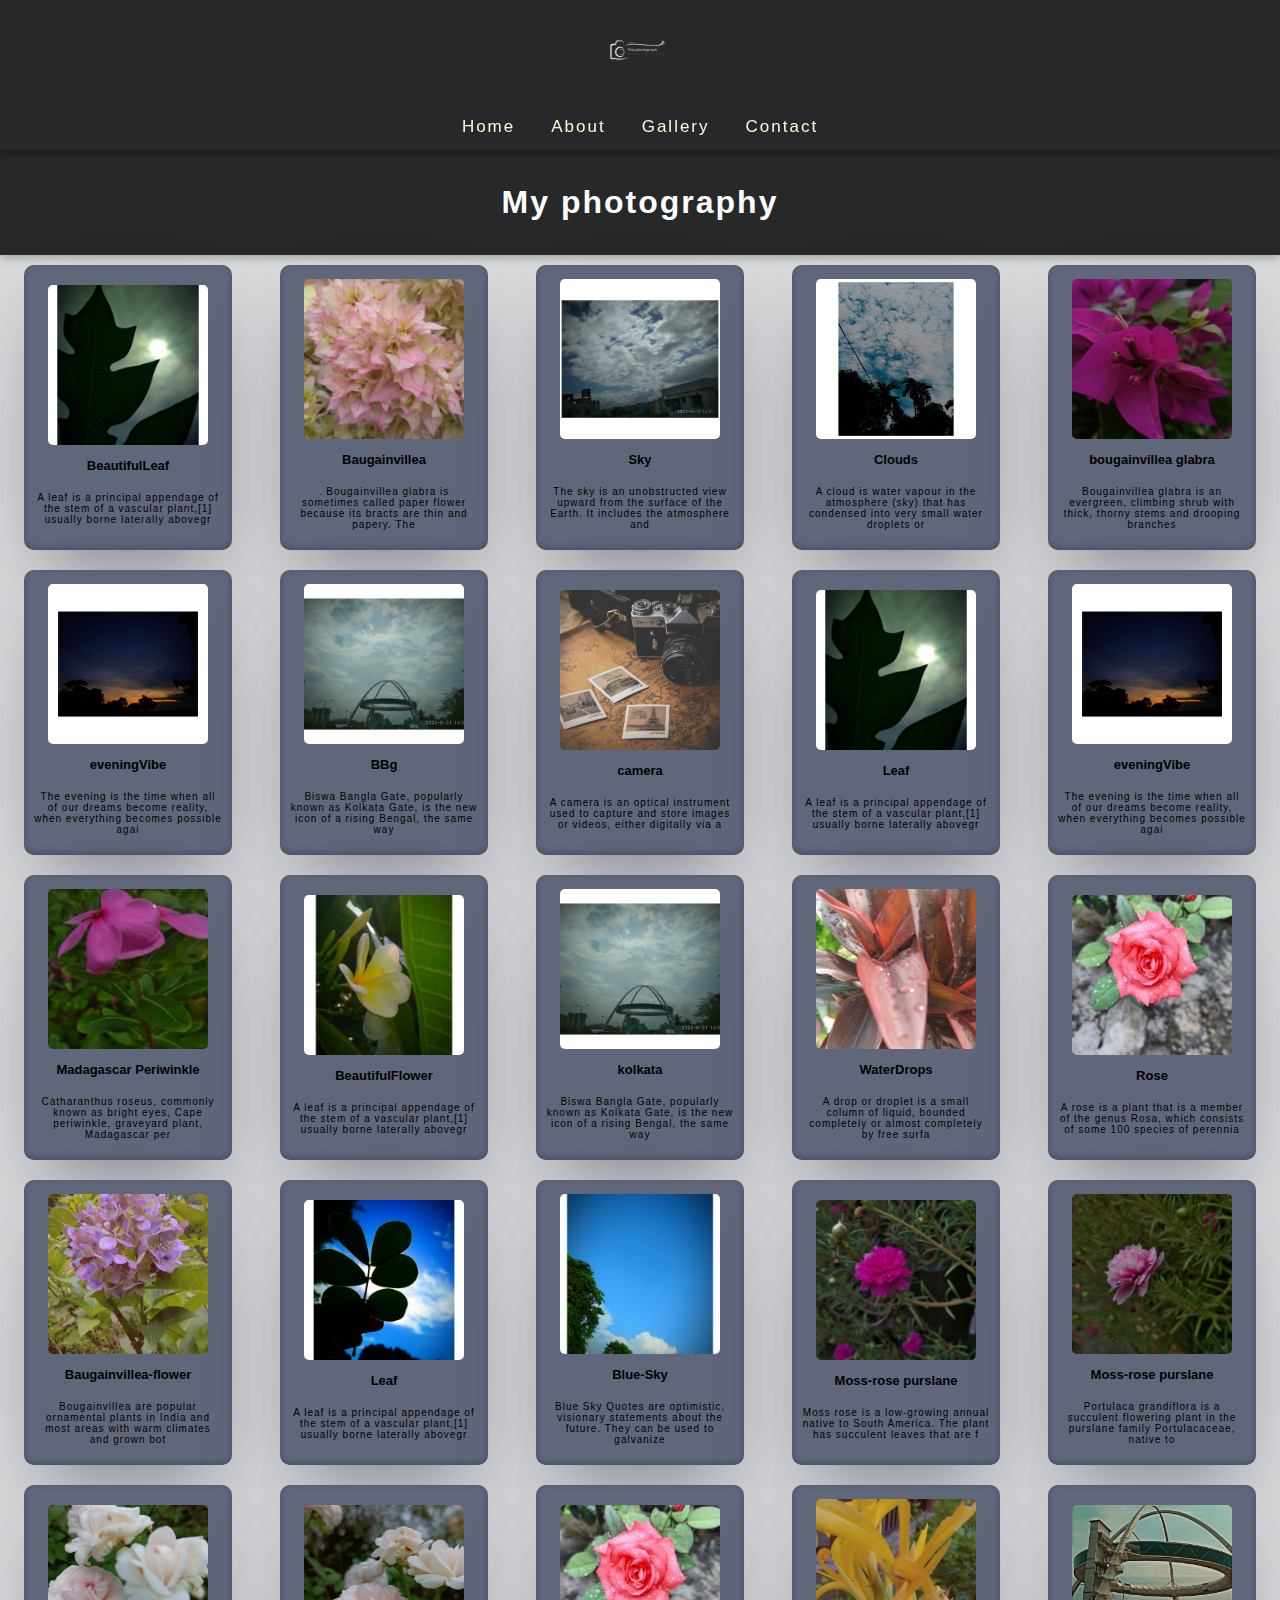
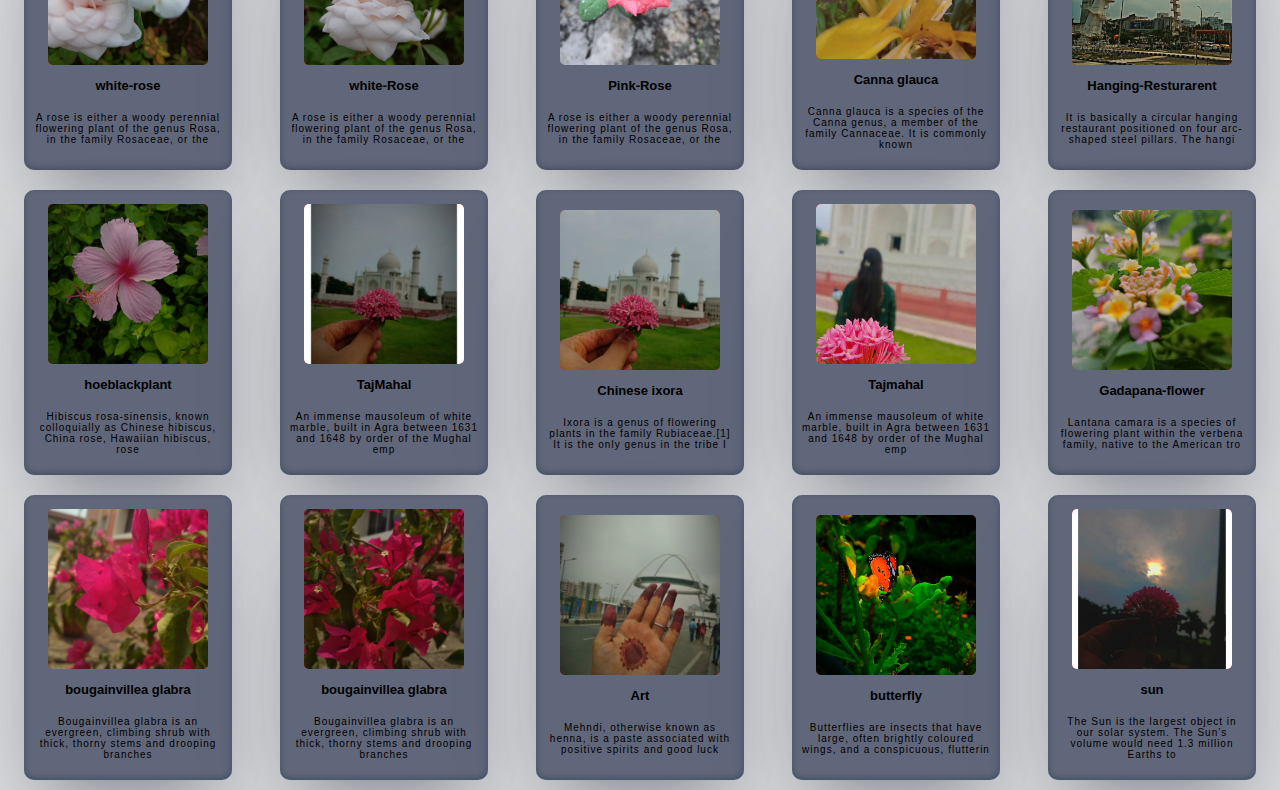
==== All_Images.html @ 7bde297f "all changes" ====
<!DOCTYPE html>
<html lang="en">
  <head>
    <meta charset="UTF-8" />
    <meta name="viewport" content="width=device-width, initial-scale=1.0" />
    <title>The photograph</title>
    <link rel="stylesheet" href="./All_Images.css" />
    <link rel="stylesheet" href="./style.css" />

    <link rel="icon" href="./images/favIcon.jpg" />
  </head>

  <body>
    <div id="nav" class="nav"></div>
    <div class="gallery2" id="gallery2"></div>
    <script src="./All_Images.js"></script>
  </body>
</html>
---- All_Images.css ----
body {
    margin: 0px;
    padding: 0px;
    box-sizing: border-box;
}

:root {
    --primary: #272829;
    --secoundry: #61677A;
    --third: #D8D9DA;
    --footer: #FFF6E0;
}

/* for nav bar */
.nav {
    background-color: var(--primary);
    color: var(--footer);
    cursor: pointer;
    box-shadow: rgba(0, 0, 0, 0.16) 0px 3px 6px, rgba(0, 0, 0, 0.23) 0px 3px 6px;
    display: flex;
    flex-direction: row;
    justify-content: space-between;
    align-items: center;
    justify-content: center;
    position: sticky;
    top: 0px;
    margin: auto;
    z-index: 100;
}


/* -----------------------------------------CSS FOR LINKS-------------------------------------------- */
#links {
    display: flex;
    flex-direction: row;
    padding: 4px;
    font-size: 17px;
    font-family: 'Gill Sans', 'Gill Sans MT', Calibri, 'Trebuchet MS', sans-serif;
    letter-spacing: 2px;
    text-align: center;
}

.nav>ul {
    display: flex;
    flex-direction: row;
    gap: 60px;
}

.nav>ul>li {
    list-style: none;
}

#links:hover {
    box-shadow: rgba(0, 0, 0, 0.16) 0px 3px 6px, rgba(0, 0, 0, 0.23) 0px 3px 6px;
    transition: ease-out 1s;
    transform: rotate(360deg);
}
/* for gallery */
.gallery2 {
    display: flex;
    flex-direction: row;
    flex-wrap: wrap;
    justify-content: space-around;
    background-color: var(--third);
    cursor: pointer;

}


#inner_gallery {
    background-color: var(--secoundry);
    width: 280px;
    height: auto;
    display: flex;
    flex-direction: column;
    align-items: center;
    justify-content: center;
    margin: 10px;
    box-shadow: rgba(50, 50, 93, 0.25) 0px 50px 100px -20px, rgba(0, 0, 0, 0.3) 0px 30px 60px -30px, rgba(10, 37, 64, 0.35) 0px -2px 6px 0px inset;
    border-radius: 10px;
}

/* -----------------------------------FOR IMAGE TYPE------------------- */
.type {
    font-family: 'Lucida Sans', 'Lucida Sans Regular', 'Lucida Grande', 'Lucida Sans Unicode', Geneva, Verdana, sans-serif;
    letter-spacing: 2px;
    padding: 8px;
    margin: 0px;

}

.caption {
    text-align: center;
    font-size: 13px;
    padding: 6px;
    letter-spacing: 2px;
    font-family: Verdana, Geneva, Tahoma, sans-serif;
}

/* -----------------CSS FOR BUTTTONN------------------- */
#inner_gallery>.add_btn {
    width: 200px;
    border: none;
    font-size: 19px;
    letter-spacing: 2px;
    color: rgb(3, 0, 0);
    background-color: white;
    box-shadow: rgba(0, 0, 0, 0.25) 0px 0.0625em 0.0625em, rgba(0, 0, 0, 0.25) 0px 0.125em 0.5em, rgba(255, 255, 255, 0.1) 0px 0px 0px 1px inset;
    cursor: pointer;
    border-radius: 10px;
    margin: 10px;

}

#inner_gallery>.add_btn:hover {
    background-color: var(--primary);
    color: var(--third);
    box-shadow: rgba(0, 0, 0, 0.16) 0px 3px 6px, rgba(0, 0, 0, 0.23) 0px 3px 6px;
}

#inner_gallery>img {
    width: 200px;
    height: 200px;
    object-fit: cover;
    border-radius: 5px;
}

#main_img {

    margin: 10px;
}

#headerText {
    background-color: var(--primary);
    margin: 0px;
    padding: 2px;
    position: sticky;
    top: 0px;
    width: 100vw;
    box-shadow: rgba(0, 0, 0, 0.24) 0px 3px 8px;
    position:static;
}

#headerText>p {
    align-items: center;
    text-align: center;
    color: white;
    font-family: 'Trebuchet MS', 'Lucida Sans Unicode', 'Lucida Grande', 'Lucida Sans', Arial, sans-serif;
    letter-spacing: 2px;
}

@media only screen and (min-width: 300px) {
    .gallery2 {
        display: flex;
        flex-direction: row;
        flex-direction: row-reverse;
        width: 100vw;
        padding: 0px;
    }

    #inner_gallery {
        overflow: hidden;
        font-size: 15px;
        text-align: center;
        width: 160px;
        margin: 4px;
        display: flex;
        flex-direction: column;
    }

    #inner_gallery>img {
        width: 120px;
        height: 120px;
        object-fit: cover;
    }

    .type {
        font-size: 13px;
        letter-spacing: 0px;
        padding: 3px;

    }

    .caption {
        font-size: 10px;
        letter-spacing: 1px;
    }
}

@media (min-width: 300px) and (max-width:500) {
    .gallery2 {
        display: flex;
        flex-direction: row;
        flex-wrap: wrap;
        width: 100vw;
        justify-content: space-around;
        align-items: center;
    }

    #inner_gallery {
        gap: 0px;
        width: 38%;
        padding: 7px;
    }

    #inner_gallery>img {
        width: 160px;
        height: 160px;
    }
}

@media (min-width:500px) and (max-width:800px) {
    .gallery2 {
        display: flex;
        flex-direction: row-reverse;
        width: 100vw;
    }

    #inner_gallery {
        width: 200px;
        text-align: center;
    }

    #inner_gallery>img {
        width: 150px;
        height: 150px;
        object-fit: cover;
    }
}


/* Min-width */
@media (min-width:800px) {
    .gallery2 {
        display: flex;
        flex-direction: row-reverse;
        width: 100vw;
    }

    #inner_gallery {
        width: 250px;
        text-align: center;
    }

    #inner_gallery>img {
        width: 200px;
        height: 200px;
        object-fit: cover;
    }
}
---- style.css ----
/* -----------------CSS COLOR VARIABLE-------- */
:root {
  --primary: #272829;
  --secoundry: #61677a;
  --third: #d8d9da;
  --footer: #fff6e0;
}

body {
  padding: 0px;
  margin: 0px;
  box-sizing: border-box;
}

/*-------------------------- CSS FOR NAV BAR---------------------------------------------- */
.nav {
  background-color: var(--primary);
  color: var(--footer);
  cursor: pointer;
  box-shadow: rgba(0, 0, 0, 0.16) 0px 3px 6px, rgba(0, 0, 0, 0.23) 0px 3px 6px;
  display: flex;
  flex-direction: row;
  justify-content: space-between;
  align-items: center;
  justify-content: center;
  position: sticky;
  top: 0px;
  margin: auto;
  z-index: 100;
}

/* --------------------------------------CSS FOR NAV IMAGE-------------------------------------- */

#logo > img {
  width: 190px;
  height: 130px;
}

/* -----------------------------------------CSS FOR LINKS-------------------------------------------- */
#links {
  display: flex;
  flex-direction: row;
  padding: 4px;
  font-size: 17px;
  font-family: "Gill Sans", "Gill Sans MT", Calibri, "Trebuchet MS", sans-serif;
  letter-spacing: 2px;
  text-align: center;
}

.nav > ul {
  display: flex;
  flex-direction: row;
  gap: 60px;
}

.nav > ul > li {
  list-style: none;
}

#links:hover {
  box-shadow: rgba(0, 0, 0, 0.16) 0px 3px 6px, rgba(0, 0, 0, 0.23) 0px 3px 6px;
  transition: ease-out 1s;
  transform: rotate(360deg);
}

/* -------------------------------------------------CSS FOR BODY PART------------------------------------- */
.body_part {
  background-color: var(--secoundry);
  display: flex;
  flex-direction: row;
  padding: 10px;
  cursor: pointer;
}

#about {
  width: 50%;
}

#about > h1 {
  font-size: 40px;
  padding: 5px;
  text-align: center;
  font-family: "Segoe UI", Tahoma, Geneva, Verdana, sans-serif;
  letter-spacing: 3px;
  color: var(--third);
}

#about > p {
  font-size: 20px;
  padding: 20px;
  font-family: "Gill Sans", "Gill Sans MT", Calibri, "Trebuchet MS", sans-serif;
  letter-spacing: 2px;
}

/* ------------------------------------CSS FOR GALLERY------------------------ */

.gallery {
  display: flex;
  flex-direction: row;
  flex-wrap: wrap-reverse;
  flex-wrap: wrap;
  justify-content: space-around;
  gap: 10px;
  background-color: var(--third);
  cursor: pointer;
}

#inner_gallery {
  background-color: var(--secoundry);
  display: flex;
  flex-direction: column;
  align-items: center;
  gap: 10px;
  padding: 4px;
  margin: 10px;
  box-shadow: rgba(50, 50, 93, 0.25) 0px 50px 100px -20px,
    rgba(0, 0, 0, 0.3) 0px 30px 60px -30px,
    rgba(10, 37, 64, 0.35) 0px -2px 6px 0px inset;
  border-radius: 10px;
}

/* -----------------CSS FOR BUTTTONN------------------- */
#inner_gallery > .add_btn {
  width: 100px;
  height: 40px;
  border: none;
  font-size: 14px;
  color: rgb(3, 0, 0);
  background-color: white;
  box-shadow: rgba(0, 0, 0, 0.25) 0px 0.0625em 0.0625em,
    rgba(0, 0, 0, 0.25) 0px 0.125em 0.5em,
    rgba(255, 255, 255, 0.1) 0px 0px 0px 1px inset;
  cursor: pointer;
  border-radius: 10px;
  margin: 10px;
}

#inner_gallery > .add_btn:hover {
  background-color: var(--primary);
  color: var(--third);
  box-shadow: rgba(0, 0, 0, 0.16) 0px 3px 6px, rgba(0, 0, 0, 0.23) 0px 3px 6px;
}

#inner_gallery > img {
  width: 160px;
  height: 200px;
  object-fit: cover;
  border-radius: 5px;
}

#main_img {
  background-color: red;
  margin: 10px;
}

/* ----------------CSS FOR NEXT BUTTON----------- */
#next_image {
  background-color: var(--third);
  /* align-items: center; */
  font-size: 17px;
  width: 130px;
  margin: auto;
  border: none;
  box-shadow: rgba(0, 0, 0, 0.16) 0px 3px 6px, rgba(0, 0, 0, 0.23) 0px 3px 6px;
  border-radius: 10px;
  letter-spacing: 2px;
  padding: 0px;
}

#next {
  text-align: center;
  margin: 10px;
}

#next_image:hover {
  background-color: var(--primary);
  color: var(--third);
}

/* CSS FOR FOOTER------------ */

#footer {
  background-color: var(--primary);
  padding: 10px;
  text-align: center;
  color: var(--third);
  font-family: cursive;
  letter-spacing: 2px;
}

/* FOR SOCIAL LINKS---------- */
#social_links {
  background-color: var(--primary);
  padding: 10px;
  justify-content: center;
  text-align: center;
  color: white;
}

#img1 {
  width: 30px;

  padding: 4px;
}

#img2 {
  width: 70px;
}

#img3 {
  width: 40px;
}

#social_links > h3 {
  font-family: "Trebuchet MS", "Lucida Sans Unicode", "Lucida Grande",
    "Lucida Sans", Arial, sans-serif;
  letter-spacing: 2px;
  font-size: 10px;
}

#social_links > h1 {
  font-size: 30px;
  font-family: Verdana, Geneva, Tahoma, sans-serif;
  letter-spacing: 2px;
}

/* ------------------------------------MEDIA QUESRYY / RESPONSIVE ------------------------------------ */

/* ---------THIS MEDIA QUERY FOR 280 PX------------ */

@media only screen and (min-width: 300px) {
  /* ------------CSS FOR NAV---- */
  .nav {
    display: flex;
    flex-direction: column;
    justify-content: space-between;
  }

  /* -------------CSS FOR LOGO IMAGE------- */
  #logo > img {
    width: 100px;
    height: 100px;
  }

  #nav > ul {
    padding: 0px;
    margin: 0px;
    gap: 0px;
    gap: 10px;
  }

  #nav > ul > li {
    padding: 9px;
    margin: 0px;
    justify-content: space-between;
  }

  #nav > ul > li > a:hover {
    text-decoration: underline;
  }

  /* _-------------CSS FOR BODY PART-------- */
  .body_part {
    /* width: 100vw; */
    display: flex;
    flex-direction: column;
    margin: 0px;
    padding: 0px;
    box-shadow: rgba(60, 64, 67, 0.3) 0px 1px 2px 0px,
      rgba(60, 64, 67, 0.15) 0px 2px 6px 2px;
  }

  #about {
    width: 100vw;
    padding: 0px;
    margin: 0px;
  }

  #about > p {
    text-align: center;
    /* font-size: 20px; */
    /* margin: 40px; */
  }

  /* #left_image {
        padding: 0px;
        margin: 0px;
        border: 2px solid red;
        display: none;
    }

    #left_image>img {
        width: 370px;
        height: 300px;
        object-fit: cover;
        padding: 0px;
    }

    /* ------------CSS FOR GALLERY----------- */
  .gallery {
    display: flex;
    flex-direction: row;
    flex-wrap: wrap;
    justify-content: space-around;
    align-items: center;
  }

  #inner_gallery {
    gap: 0px;
    width: 36%;
  }

  #inner_gallery > img {
    width: 110px;
    height: 110px;
    object-fit: cover;
  }
}

@media (min-width: 500px) and (max-width: 800px) {
  .gallery {
    /* background-color: darkgreen; */
    display: flex;
    flex-direction: row;
    flex-direction: row-reverse;
  }

  #inner_gallery {
    width: 200px;
  }

  #inner_gallery > img {
    width: 200px;
    height: 200px;
    object-fit: cover;
  }
}

@media (min-width: 800px) {
  .gallery {
    /* background-color: coral; */
    display: flex;
    flex-direction: row;
    flex-direction: row-reverse;
  }
  #inner_gallery {
    width: 200px;
    /* height: 200px; */
  }
  #inner_gallery > img {
    width: 160px;
    height: 160px;
    object-fit: cover;
  }
}

/* FPR OTHER DEVIce */
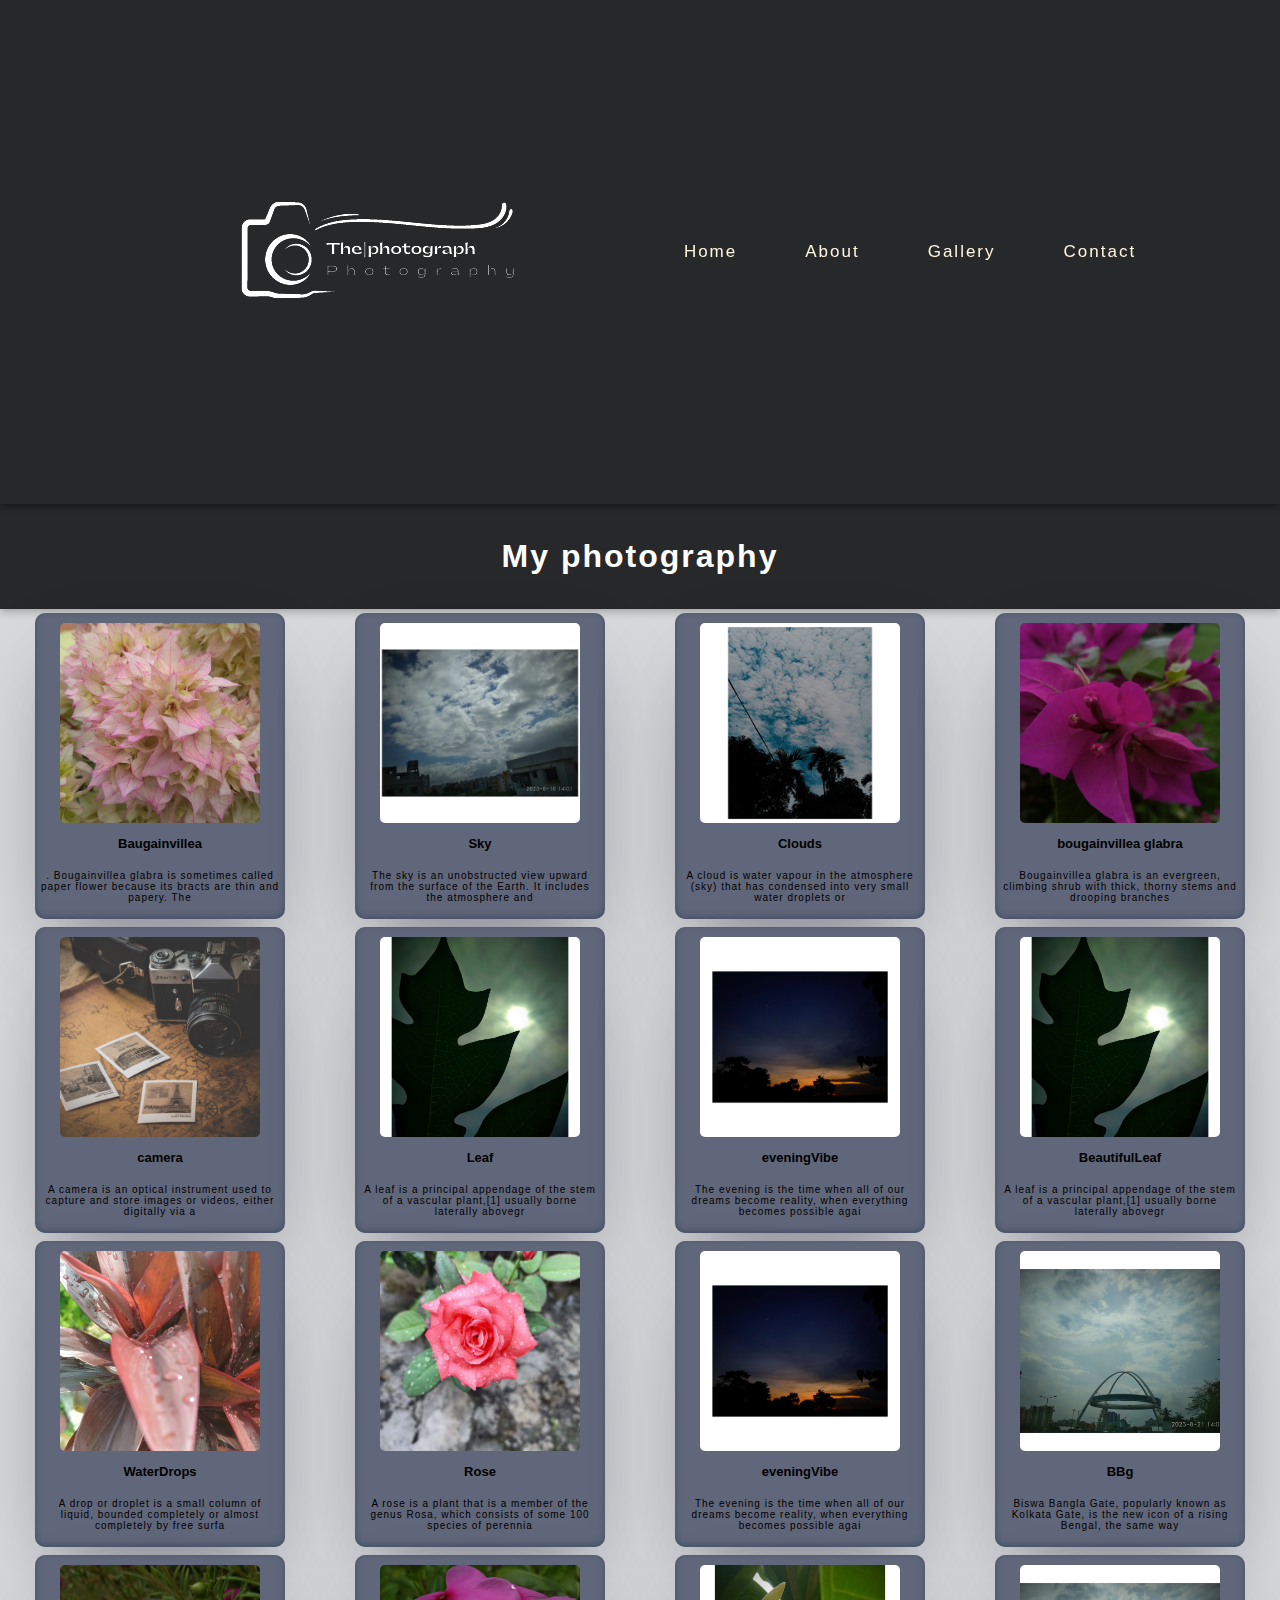
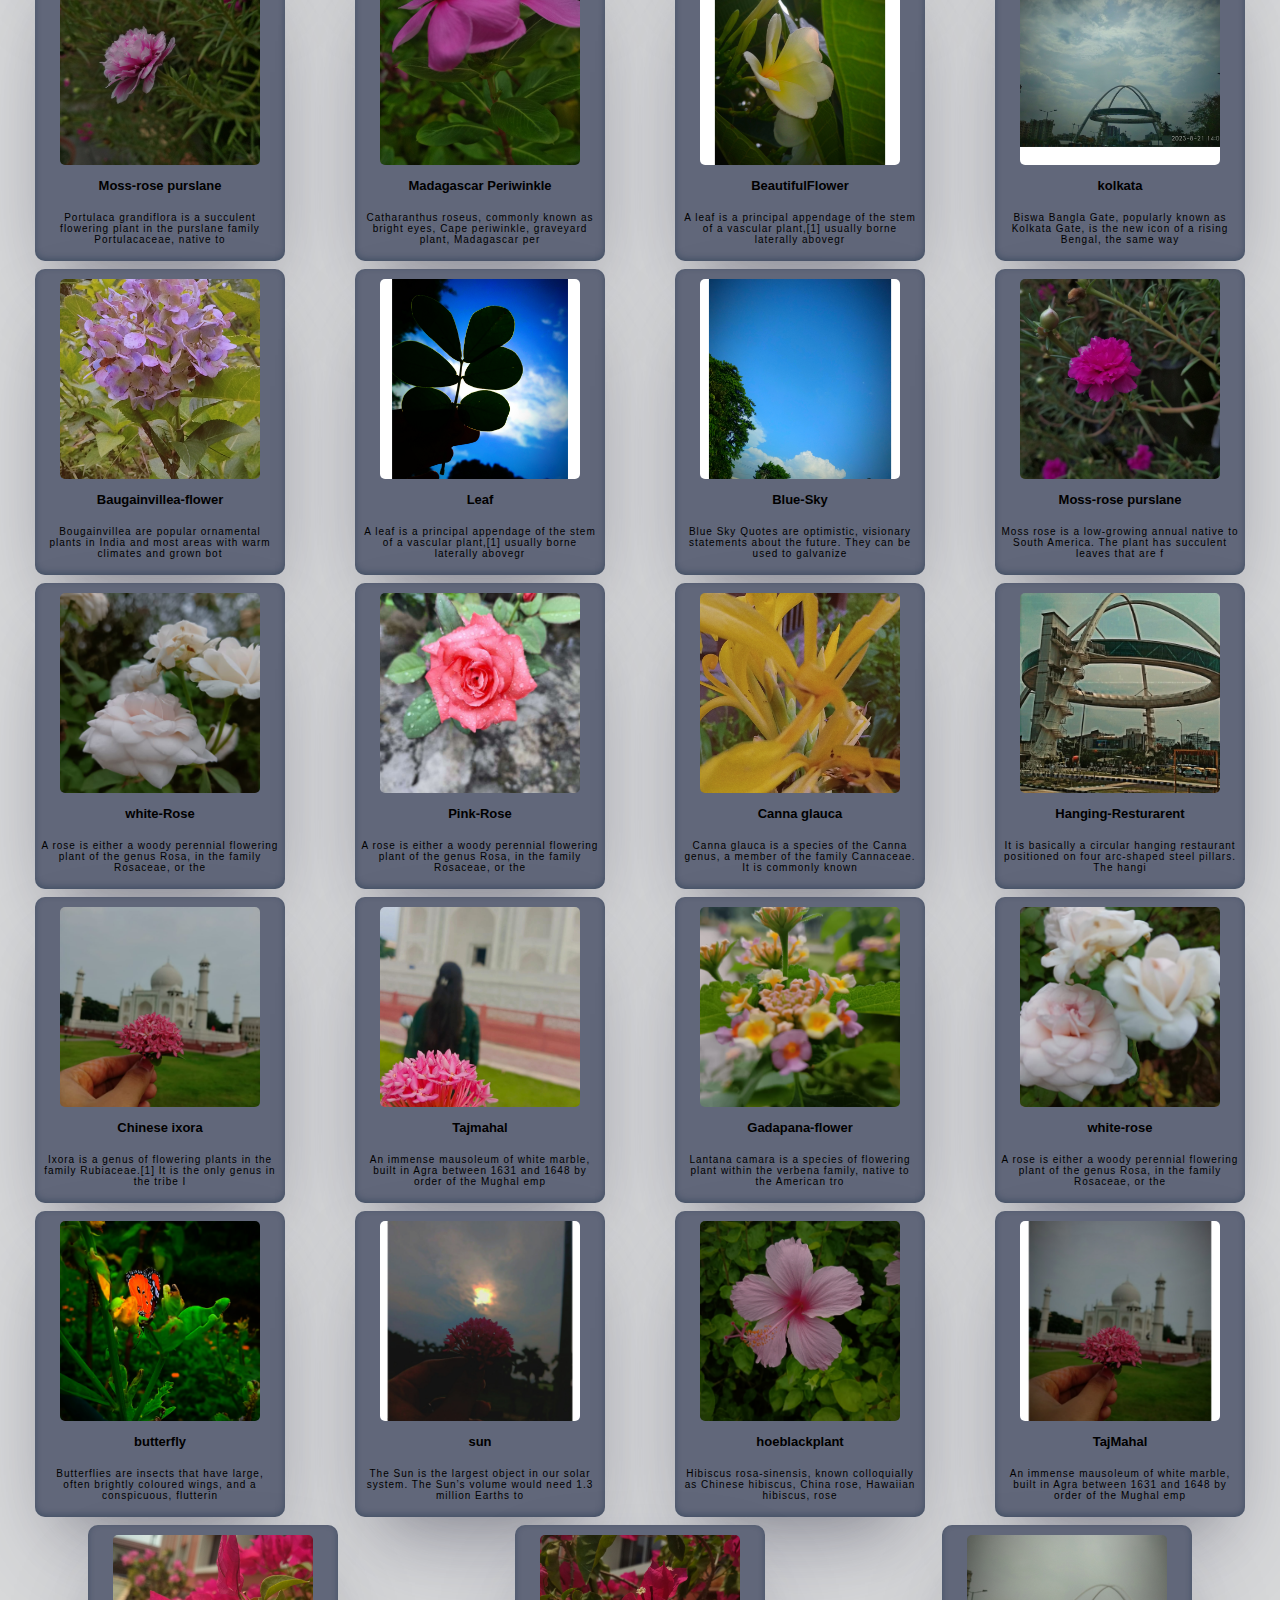
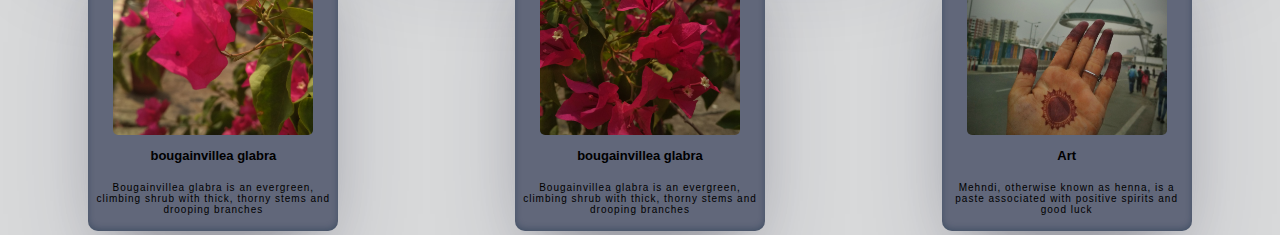
==== commit 3ce993f3: "changes" ====
--- a/All_Images.html
+++ b/All_Images.html
@@ -5,7 +5,7 @@
     <meta name="viewport" content="width=device-width, initial-scale=1.0" />
     <title>The photograph</title>
     <link rel="stylesheet" href="./All_Images.css" />
-    <link rel="stylesheet" href="./style.css" />
+    <!-- <link rel="stylesheet" href="./style.css" /> -->
 
     <link rel="icon" href="./images/favIcon.jpg" />
   </head>
--- a/All_Images.css
+++ b/All_Images.css
@@ -52,8 +52,6 @@
 
 #links:hover {
     box-shadow: rgba(0, 0, 0, 0.16) 0px 3px 6px, rgba(0, 0, 0, 0.23) 0px 3px 6px;
-    transition: ease-out 1s;
-    transform: rotate(360deg);
 }
 /* for gallery */
 .gallery2 {
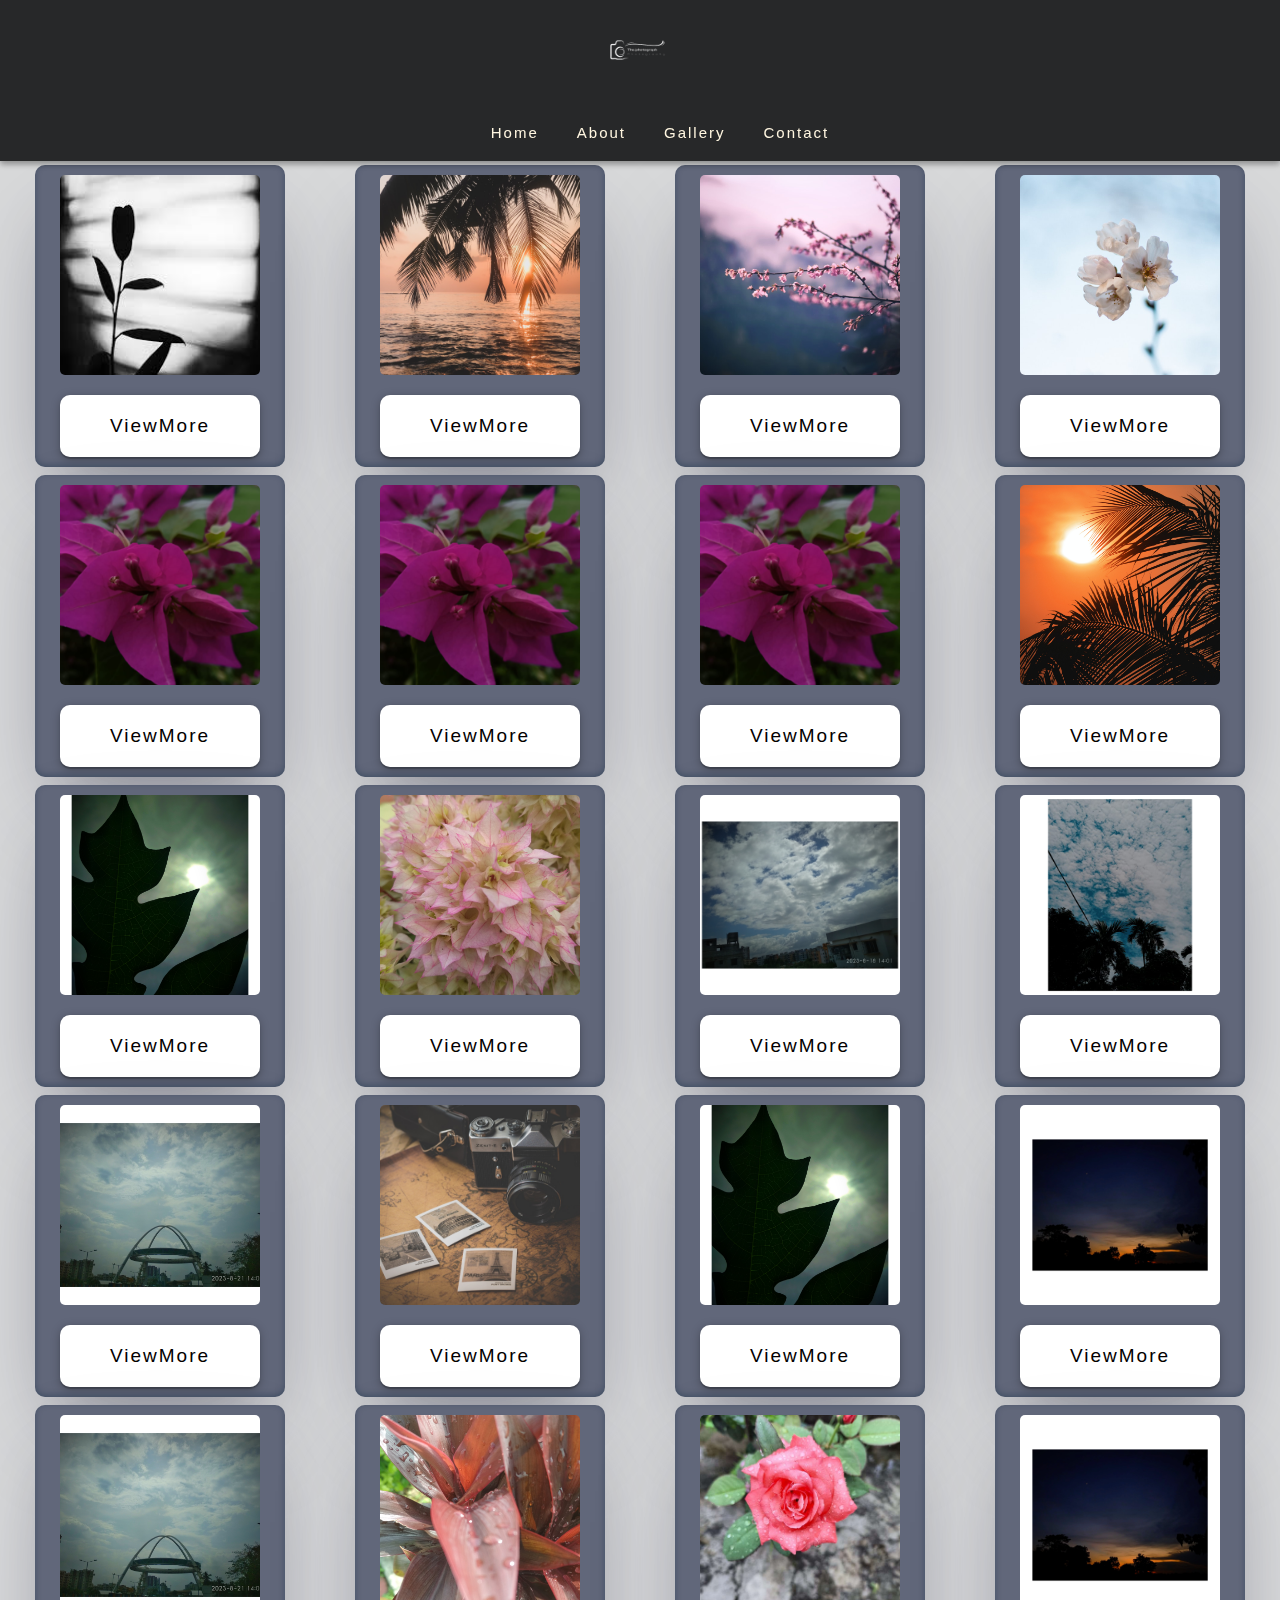
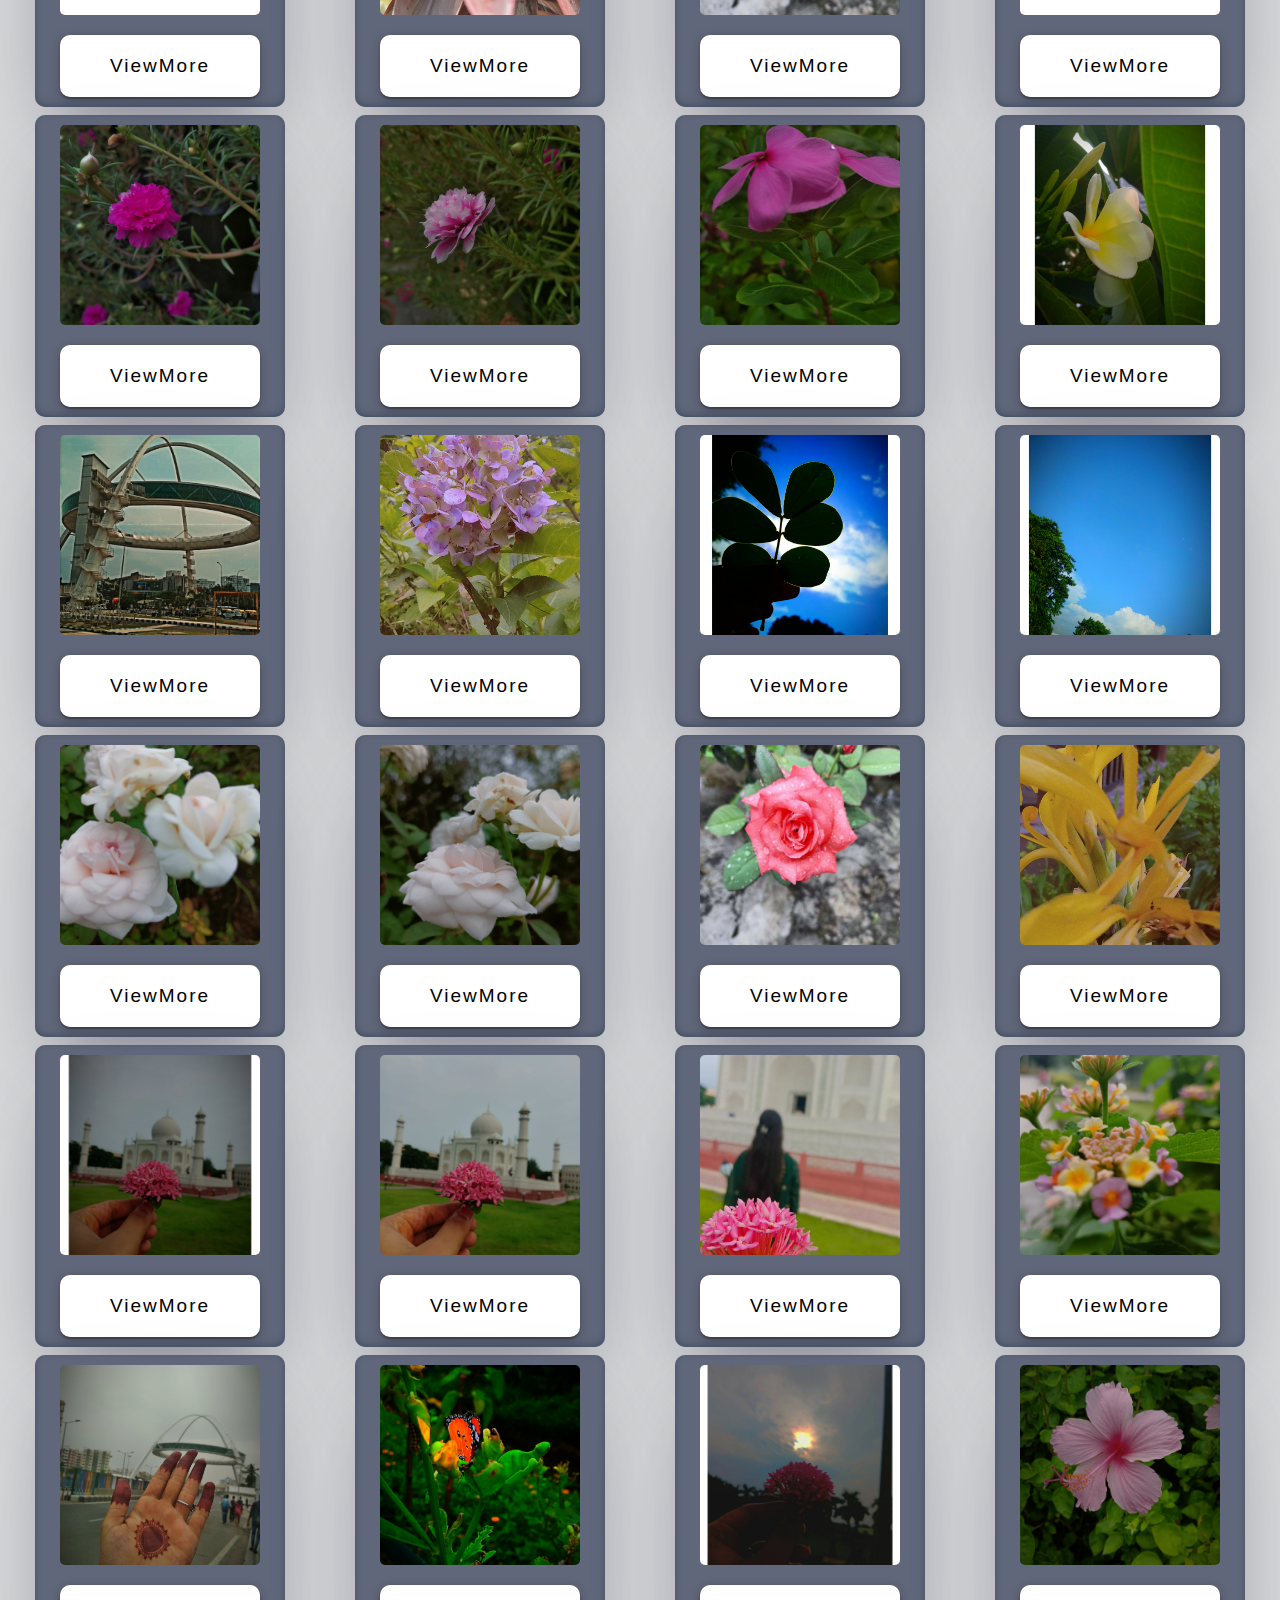
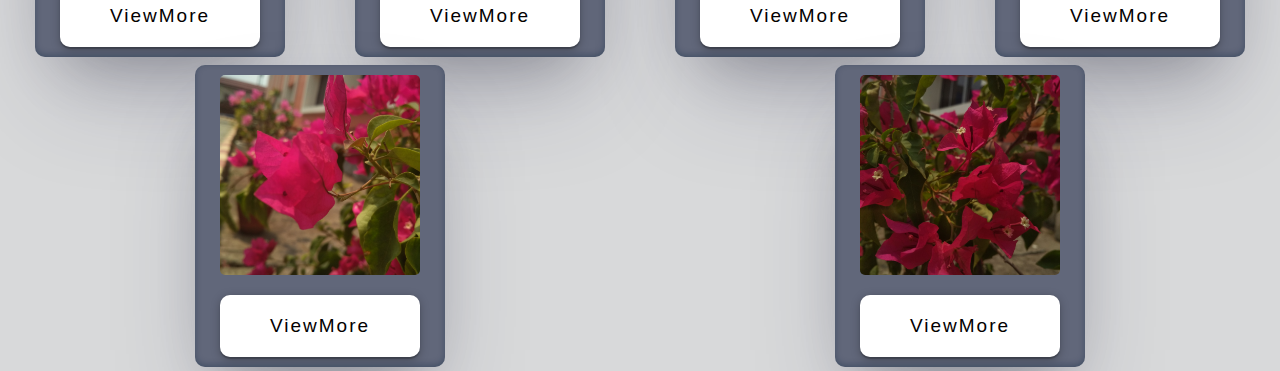
==== commit f5053d0b: "apply js css and html" ====
--- a/All_Images.html
+++ b/All_Images.html
@@ -5,14 +5,15 @@
     <meta name="viewport" content="width=device-width, initial-scale=1.0" />
     <title>The photograph</title>
     <link rel="stylesheet" href="./All_Images.css" />
-    <!-- <link rel="stylesheet" href="./style.css" /> -->
-
     <link rel="icon" href="./images/favIcon.jpg" />
   </head>
 
   <body>
     <div id="nav" class="nav"></div>
     <div class="gallery2" id="gallery2"></div>
-    <script src="./All_Images.js"></script>
+
+    <script type="module" src="./All_Images.js"></script>
+    <!-- <script type="module"></script> -->
+    <!-- <script type="module" src="./details.js"></script> -->
   </body>
 </html>
--- a/All_Images.css
+++ b/All_Images.css
@@ -18,7 +18,7 @@
     cursor: pointer;
     box-shadow: rgba(0, 0, 0, 0.16) 0px 3px 6px, rgba(0, 0, 0, 0.23) 0px 3px 6px;
     display: flex;
-    flex-direction: row;
+    flex-direction: column;
     justify-content: space-between;
     align-items: center;
     justify-content: center;
@@ -28,13 +28,19 @@
     z-index: 100;
 }
 
+/* logo */
+
+#logo>img{
+    width: 100px;
+  
+}
 
 /* -----------------------------------------CSS FOR LINKS-------------------------------------------- */
 #links {
     display: flex;
     flex-direction: row;
     padding: 4px;
-    font-size: 17px;
+    font-size: 15px;
     font-family: 'Gill Sans', 'Gill Sans MT', Calibri, 'Trebuchet MS', sans-serif;
     letter-spacing: 2px;
     text-align: center;
@@ -43,7 +49,7 @@
 .nav>ul {
     display: flex;
     flex-direction: row;
-    gap: 60px;
+    gap: 30px;
 }
 
 .nav>ul>li {
@@ -63,8 +69,6 @@
     cursor: pointer;
 
 }
-
-
 #inner_gallery {
     background-color: var(--secoundry);
     width: 280px;
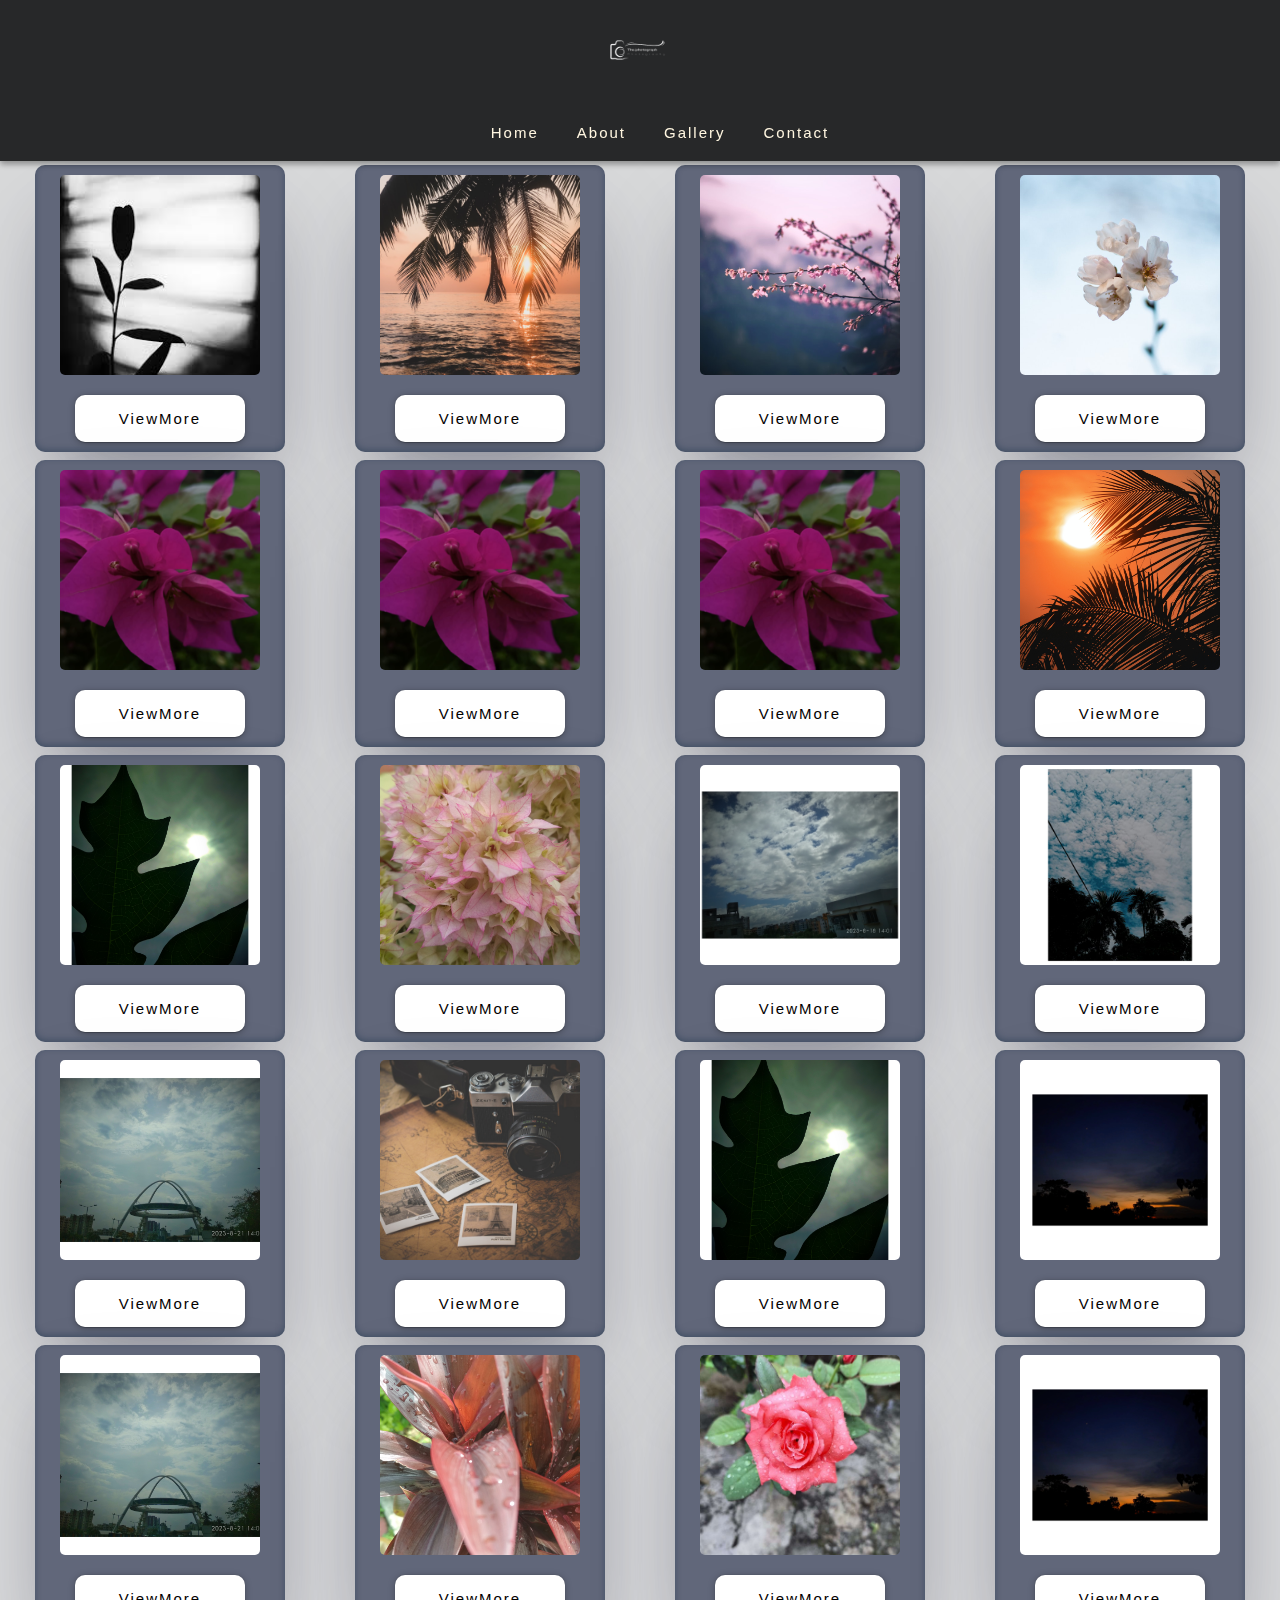
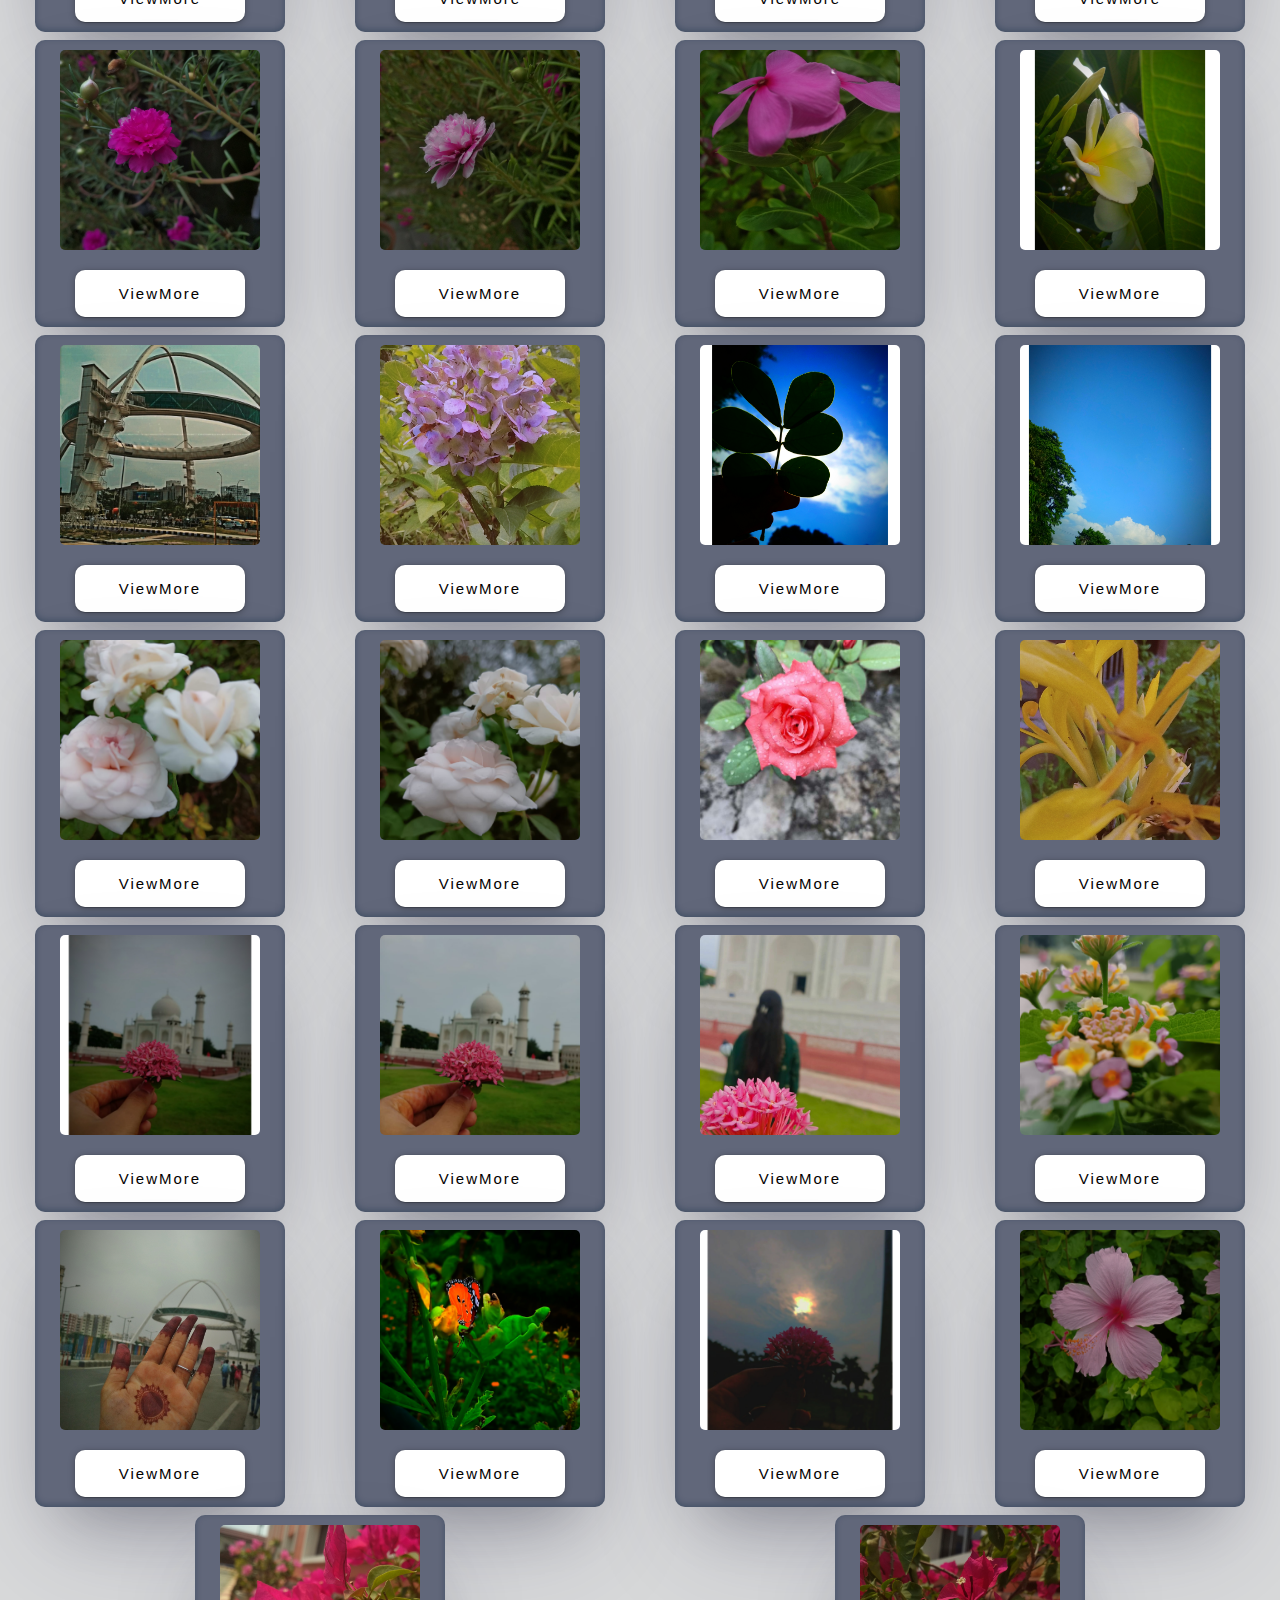
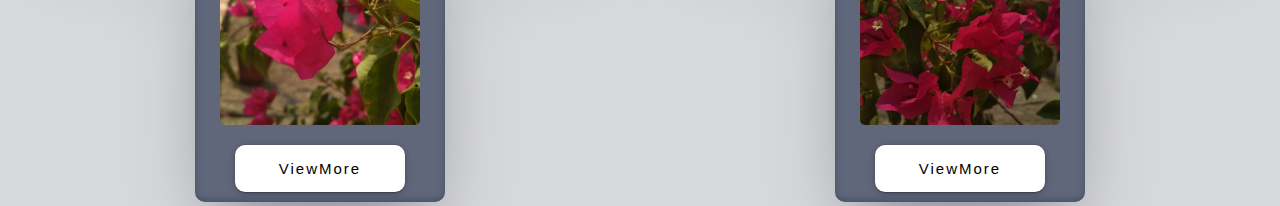
==== commit 45163560: "changes" ====
--- a/All_Images.html
+++ b/All_Images.html
@@ -3,7 +3,7 @@
   <head>
     <meta charset="UTF-8" />
     <meta name="viewport" content="width=device-width, initial-scale=1.0" />
-    <title>The photograph</title>
+    <title>The|photograph</title>
     <link rel="stylesheet" href="./All_Images.css" />
     <link rel="icon" href="./images/favIcon.jpg" />
   </head>
@@ -11,7 +11,6 @@
   <body>
     <div id="nav" class="nav"></div>
     <div class="gallery2" id="gallery2"></div>
-
     <script type="module" src="./All_Images.js"></script>
     <!-- <script type="module"></script> -->
     <!-- <script type="module" src="./details.js"></script> -->
--- a/All_Images.css
+++ b/All_Images.css
@@ -101,9 +101,9 @@
 
 /* -----------------CSS FOR BUTTTONN------------------- */
 #inner_gallery>.add_btn {
-    width: 200px;
+    width: 170px;
     border: none;
-    font-size: 19px;
+    font-size: 15px;
     letter-spacing: 2px;
     color: rgb(3, 0, 0);
     background-color: white;
@@ -111,6 +111,7 @@
     cursor: pointer;
     border-radius: 10px;
     margin: 10px;
+    padding: 0px;
 
 }
 
@@ -128,7 +129,6 @@
 }
 
 #main_img {
-
     margin: 10px;
 }
 
@@ -151,6 +151,8 @@
     letter-spacing: 2px;
 }
 
+/* MEDIA QUERY */
+
 @media only screen and (min-width: 300px) {
     .gallery2 {
         display: flex;
@@ -189,27 +191,7 @@
     }
 }
 
-@media (min-width: 300px) and (max-width:500) {
-    .gallery2 {
-        display: flex;
-        flex-direction: row;
-        flex-wrap: wrap;
-        width: 100vw;
-        justify-content: space-around;
-        align-items: center;
-    }
-
-    #inner_gallery {
-        gap: 0px;
-        width: 38%;
-        padding: 7px;
-    }
-
-    #inner_gallery>img {
-        width: 160px;
-        height: 160px;
-    }
-}
+
 
 @media (min-width:500px) and (max-width:800px) {
     .gallery2 {
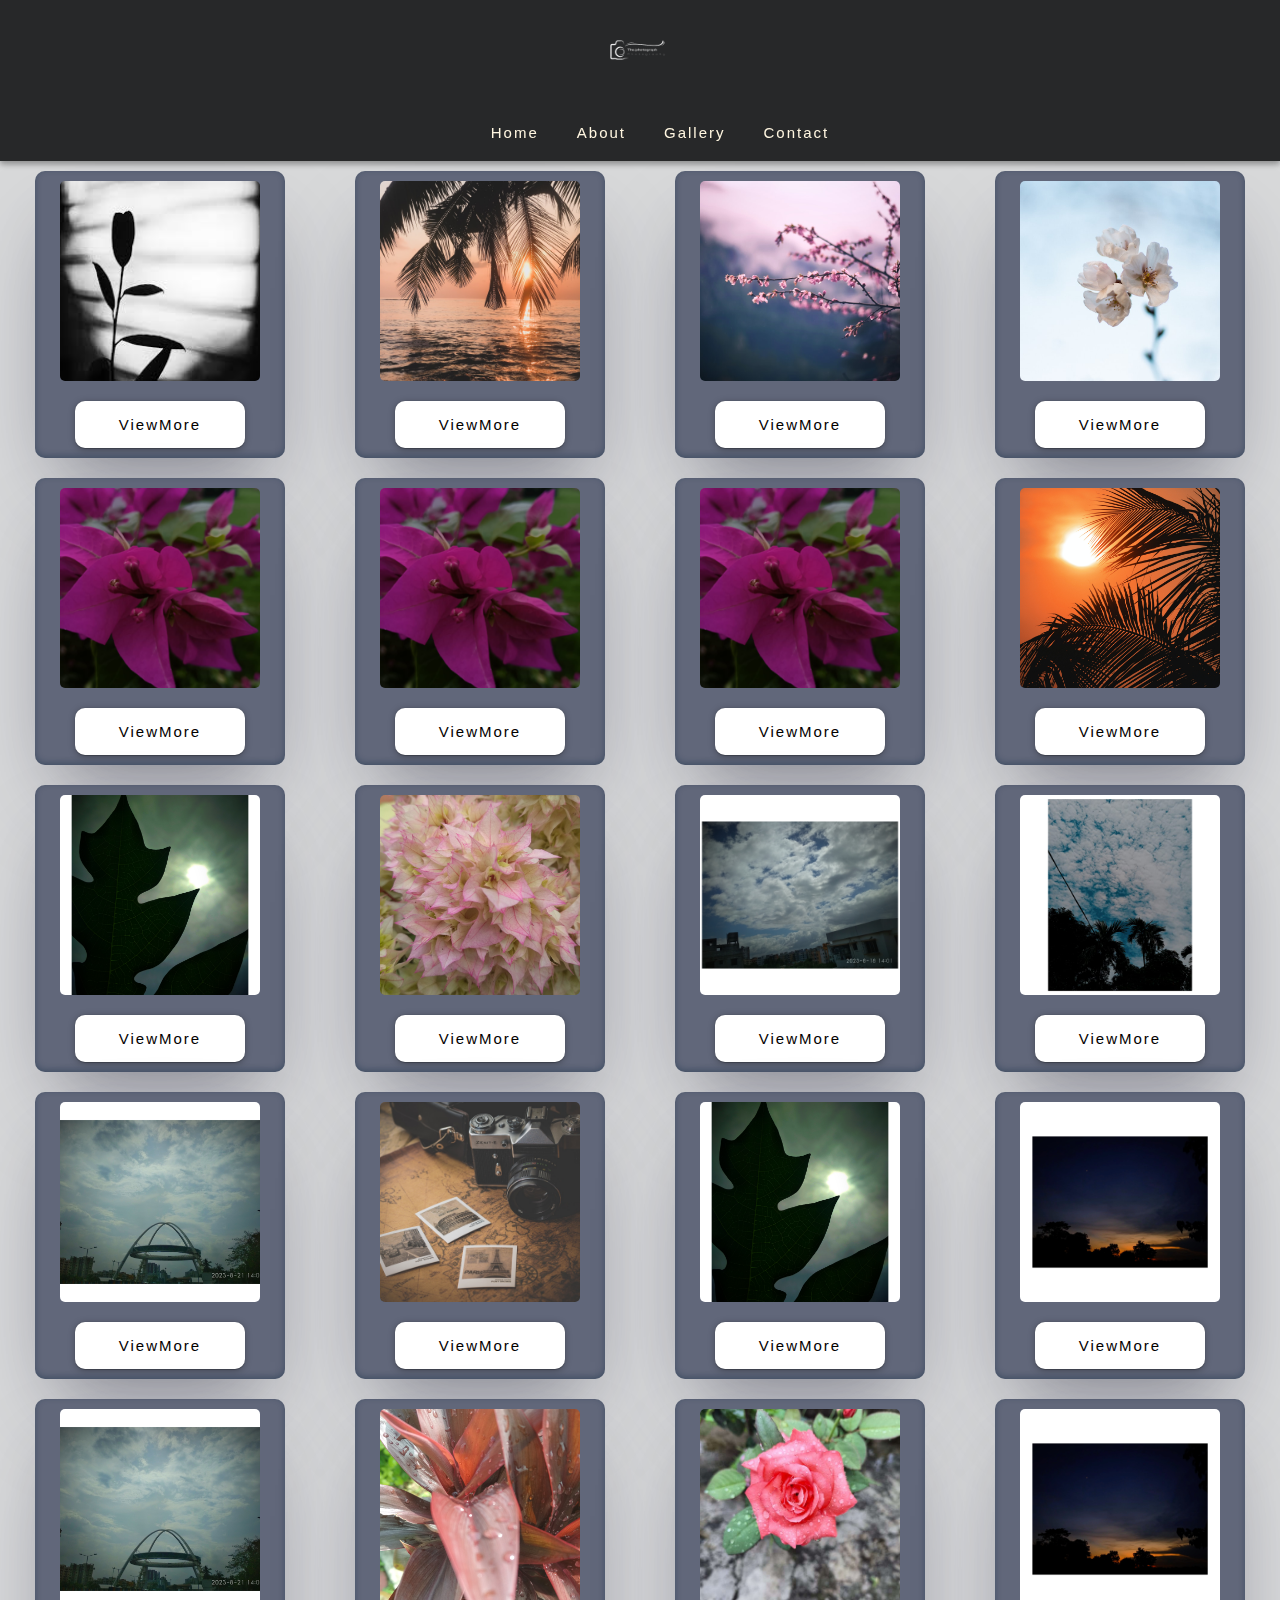
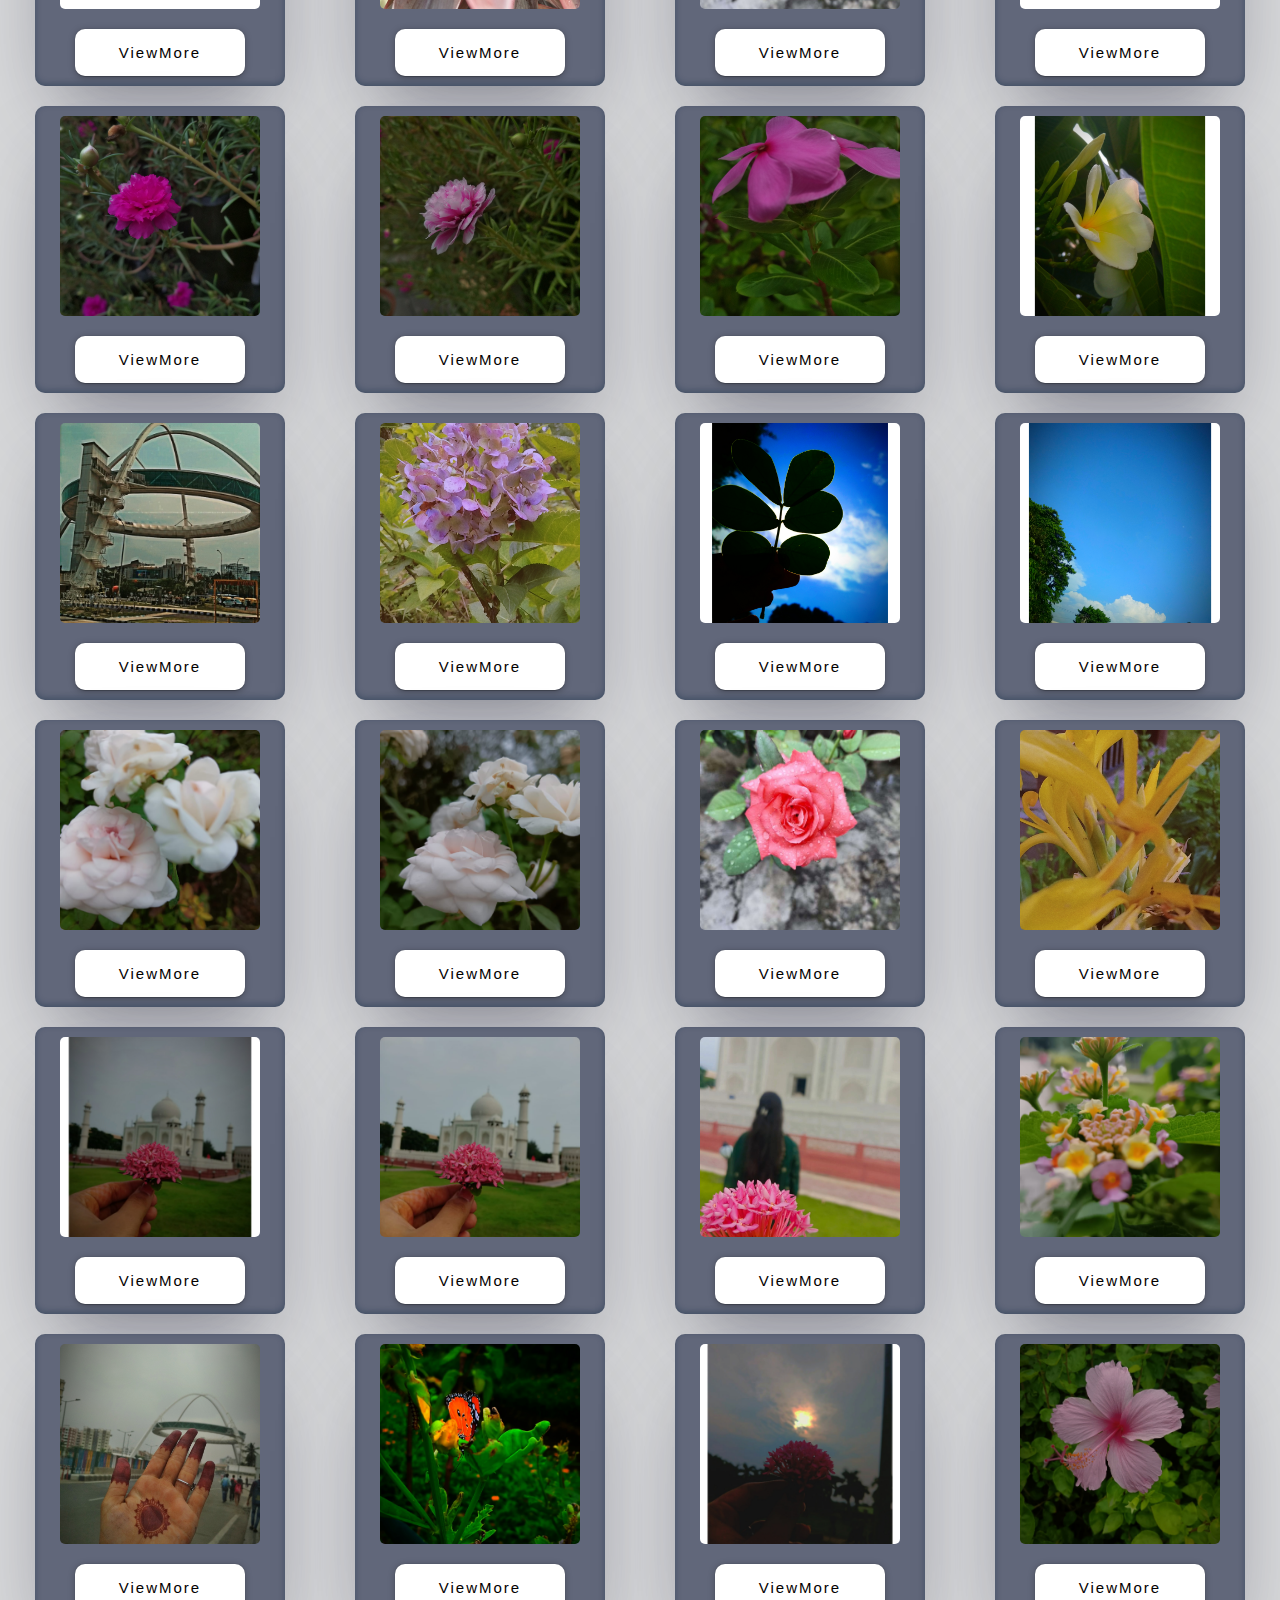
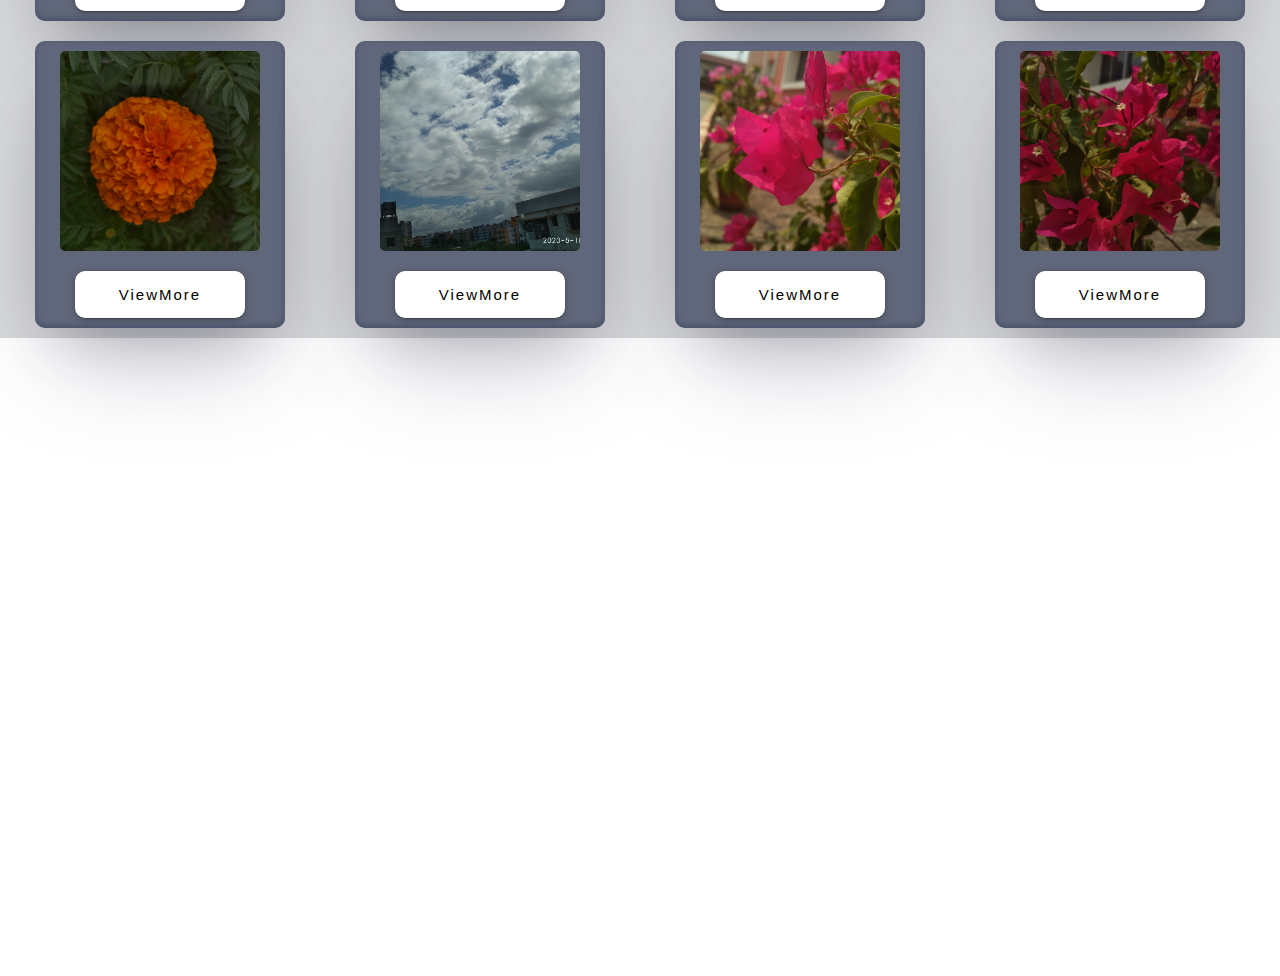
==== commit 477a2dbf: "Added iframe" ====
--- a/All_Images.html
+++ b/All_Images.html
@@ -1,18 +1,38 @@
 <!DOCTYPE html>
 <html lang="en">
-  <head>
-    <meta charset="UTF-8" />
-    <meta name="viewport" content="width=device-width, initial-scale=1.0" />
-    <title>The|photograph</title>
-    <link rel="stylesheet" href="./All_Images.css" />
-    <link rel="icon" href="./images/favIcon.jpg" />
-  </head>
 
-  <body>
-    <div id="nav" class="nav"></div>
-    <div class="gallery2" id="gallery2"></div>
-    <script type="module" src="./All_Images.js"></script>
-    <!-- <script type="module"></script> -->
-    <!-- <script type="module" src="./details.js"></script> -->
-  </body>
-</html>
+<head>
+  <meta charset="UTF-8" />
+  <meta name="viewport" content="width=device-width, initial-scale=1.0" />
+  <title>The|photograph</title>
+  <link rel="stylesheet" href="./All_Images.css" />
+  <link rel="icon" href="./images/favIcon.jpg" />
+</head>
+
+<body>
+  <div id="nav" class="nav"></div>
+  <div id="preloader"></div>
+  <div class="gallery2" id="gallery2"></div>
+  <script type="module" src="./All_Images.js"></script>
+  <!-- <script type="module"></script> -->
+  <!-- <script type="module" src="./details.js"></script> -->
+
+  <iframe width="560" height="315" src="https://www.youtube.com/embed/4E9dKkqtUwk?si=K6_sNd1AnQvu5gkj"
+    title="YouTube video player" frameborder="0"
+    allow="accelerometer; autoplay; clipboard-write; encrypted-media; gyroscope; picture-in-picture; web-share"
+    allowfullscreen></iframe>
+  <iframe width="560" height="315" src="https://www.youtube.com/embed/4E9dKkqtUwk?si=K6_sNd1AnQvu5gkj"
+    title="YouTube video player" frameborder="0"
+    allow="accelerometer; autoplay; clipboard-write; encrypted-media; gyroscope; picture-in-picture; web-share"
+    allowfullscreen></iframe>
+  <iframe width="560" height="315" src="https://www.youtube.com/embed/4E9dKkqtUwk?si=K6_sNd1AnQvu5gkj"
+    title="YouTube video player" frameborder="0"
+    allow="accelerometer; autoplay; clipboard-write; encrypted-media; gyroscope; picture-in-picture; web-share"
+    allowfullscreen></iframe>
+  <iframe width="560" height="315" src="https://www.youtube.com/embed/4E9dKkqtUwk?si=K6_sNd1AnQvu5gkj"
+    title="YouTube video player" frameborder="0"
+    allow="accelerometer; autoplay; clipboard-write; encrypted-media; gyroscope; picture-in-picture; web-share"
+    allowfullscreen></iframe>
+</body>
+
+</html>--- a/All_Images.css
+++ b/All_Images.css
@@ -26,13 +26,13 @@
     top: 0px;
     margin: auto;
     z-index: 100;
+    width: 100vw;
 }
 
 /* logo */
 
 #logo>img{
     width: 100px;
-  
 }
 
 /* -----------------------------------------CSS FOR LINKS-------------------------------------------- */
@@ -153,11 +153,10 @@
 
 /* MEDIA QUERY */
 
-@media only screen and (min-width: 300px) {
+@media only screen and (max-width: 500px) {
     .gallery2 {
         display: flex;
         flex-direction: row;
-        flex-direction: row-reverse;
         width: 100vw;
         padding: 0px;
     }
@@ -167,13 +166,13 @@
         font-size: 15px;
         text-align: center;
         width: 160px;
-        margin: 4px;
+        /* margin: 4px; */
         display: flex;
         flex-direction: column;
     }
 
     #inner_gallery>img {
-        width: 120px;
+        width: 140px;
         height: 120px;
         object-fit: cover;
     }
@@ -189,6 +188,10 @@
         font-size: 10px;
         letter-spacing: 1px;
     }
+
+    #inner_gallery > .add_btn{
+        width: 100px;
+    }
 }
 
 
@@ -196,12 +199,12 @@
 @media (min-width:500px) and (max-width:800px) {
     .gallery2 {
         display: flex;
-        flex-direction: row-reverse;
+        flex-direction: row;
         width: 100vw;
     }
 
     #inner_gallery {
-        width: 200px;
+        width: 160px;
         text-align: center;
     }
 
@@ -210,11 +213,14 @@
         height: 150px;
         object-fit: cover;
     }
-}
+    #inner_gallery > .add_btn{
+        width: 100px;
+    }
+} 
 
 
 /* Min-width */
-@media (min-width:800px) {
+ @media (min-width:800px) {
     .gallery2 {
         display: flex;
         flex-direction: row-reverse;
@@ -231,4 +237,4 @@
         height: 200px;
         object-fit: cover;
     }
-}+} 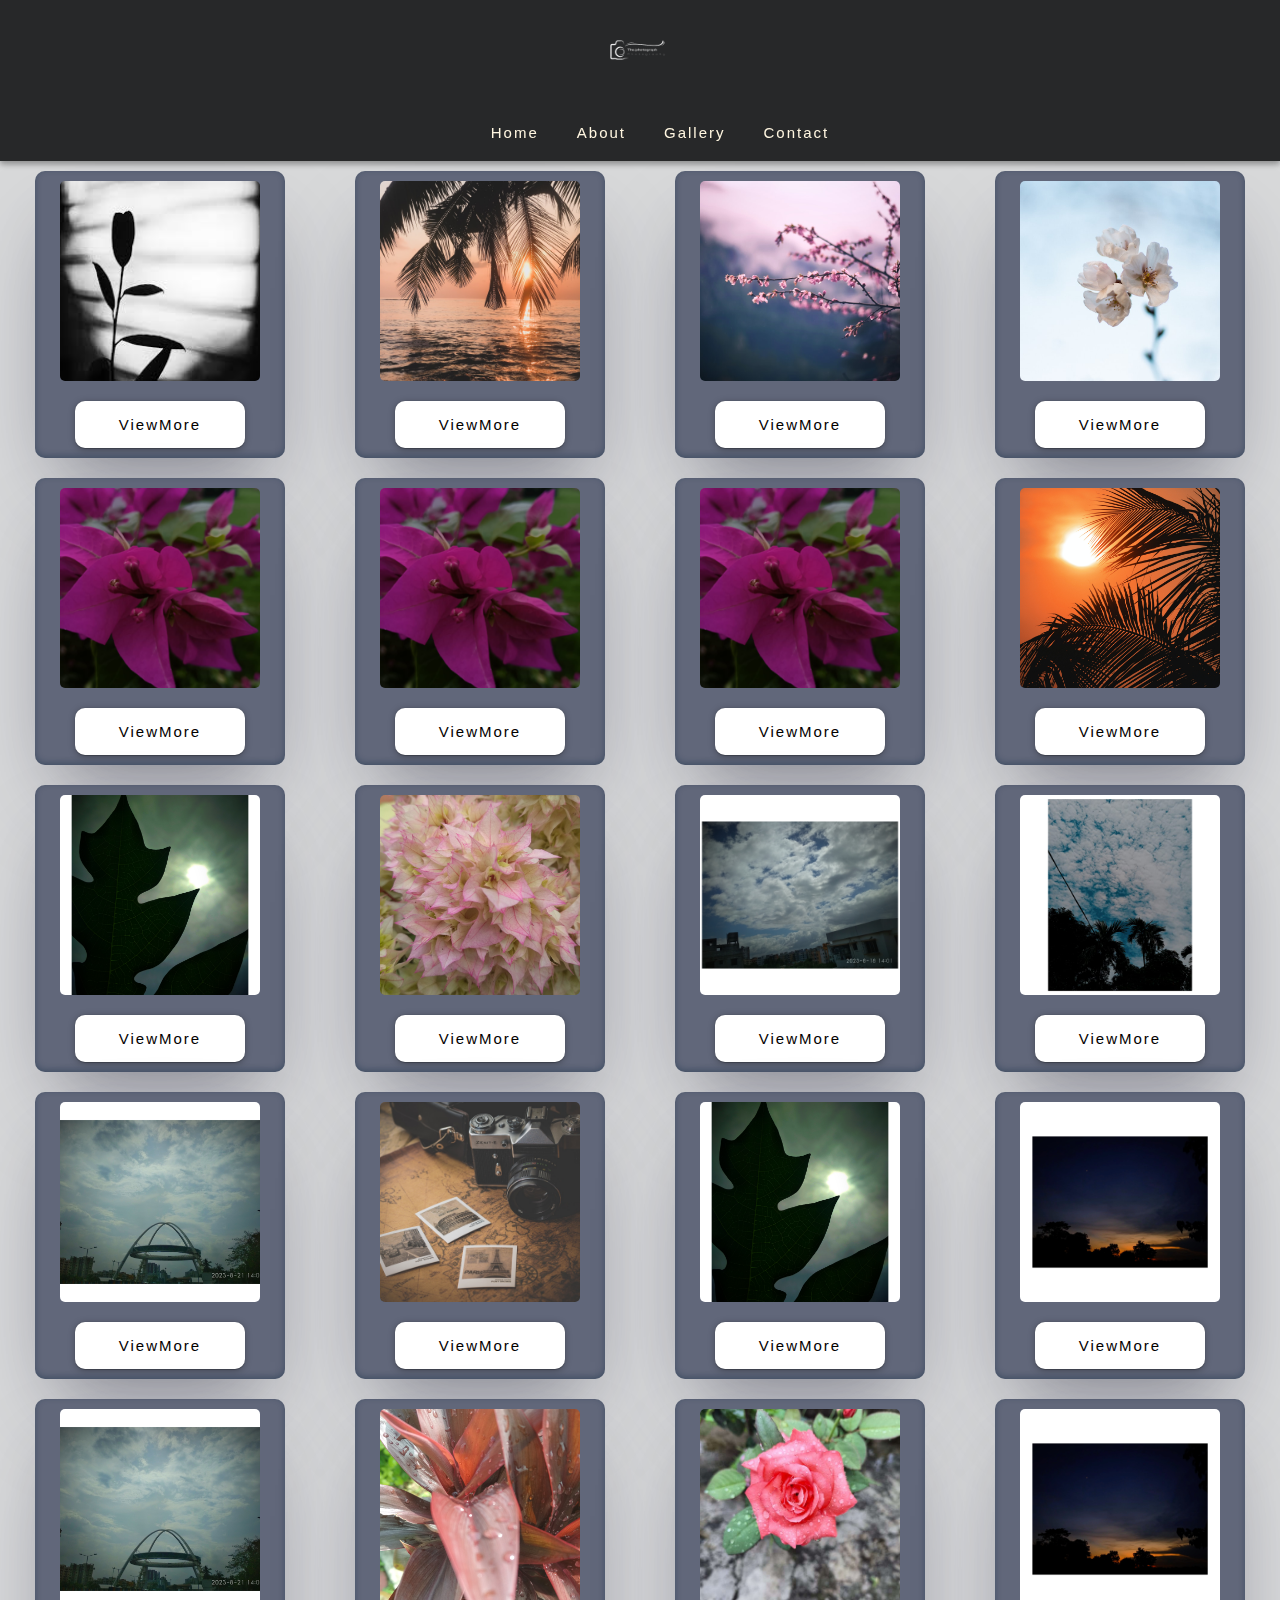
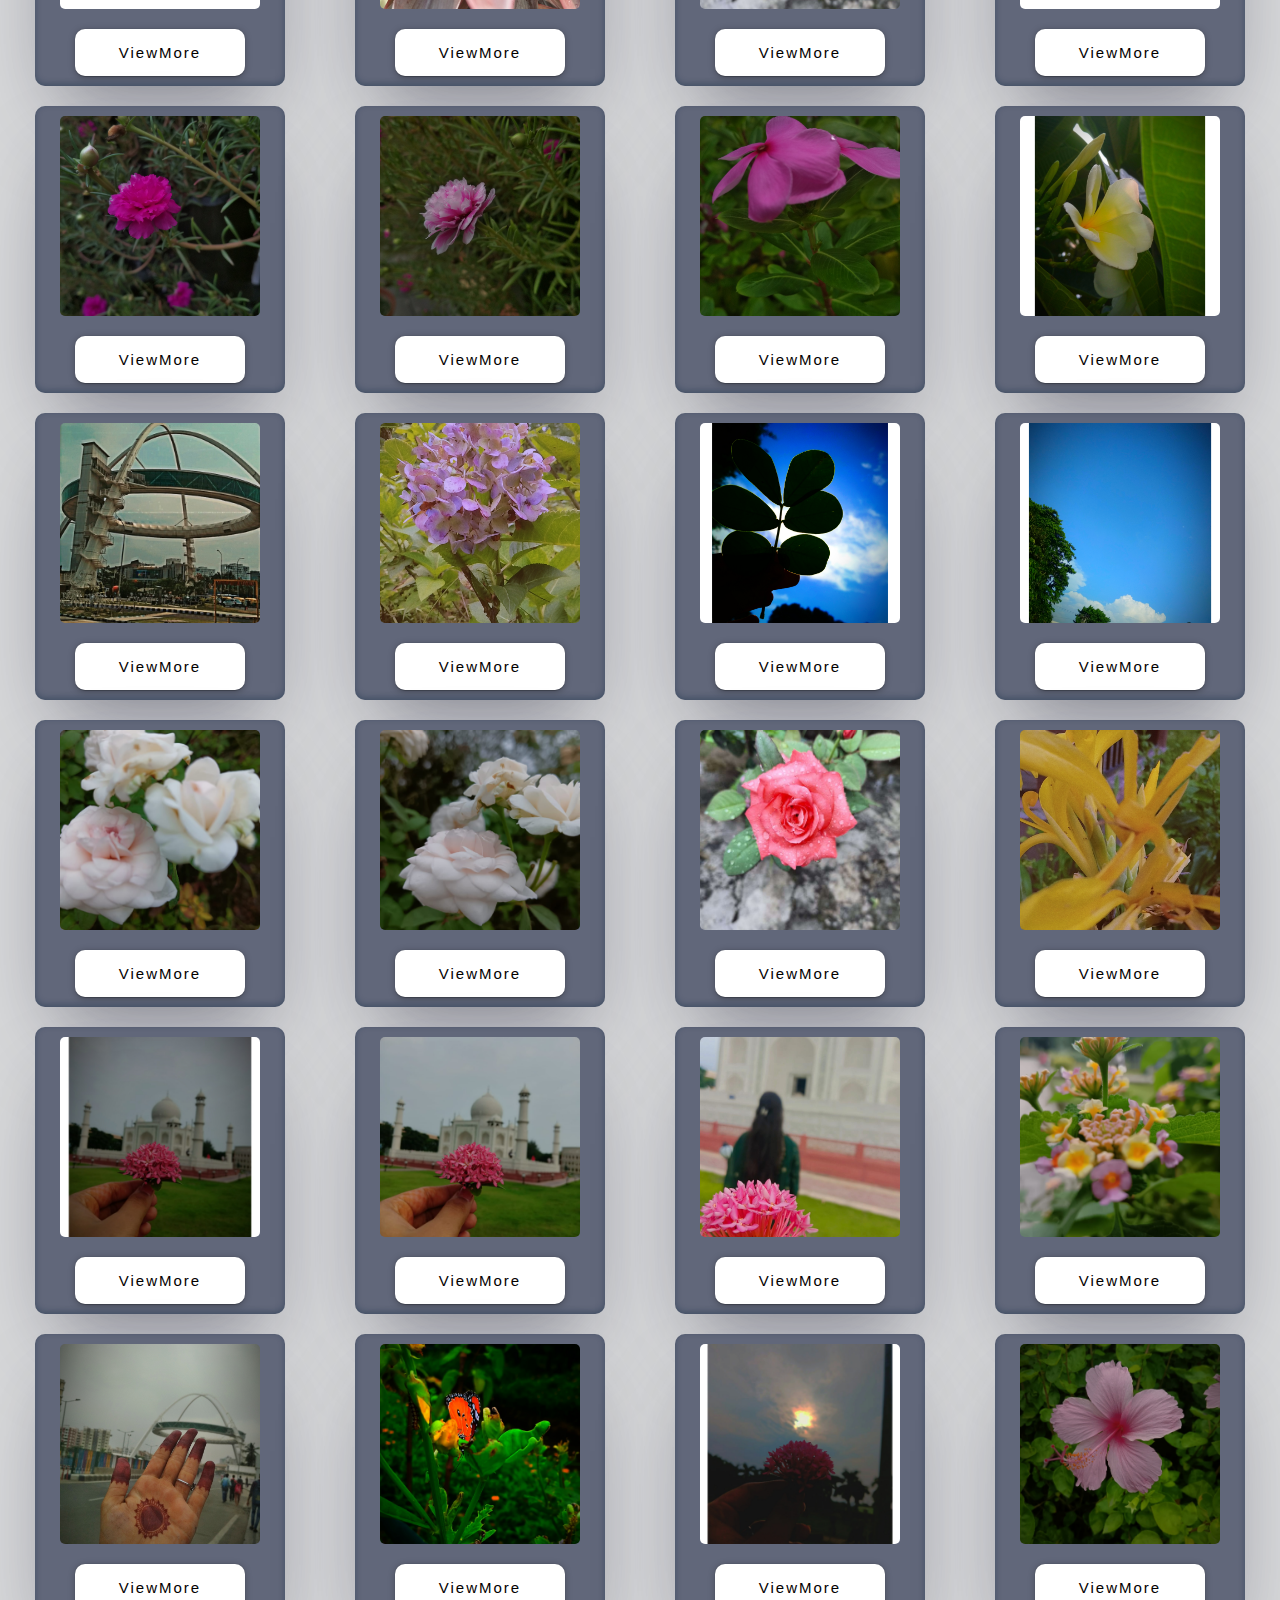
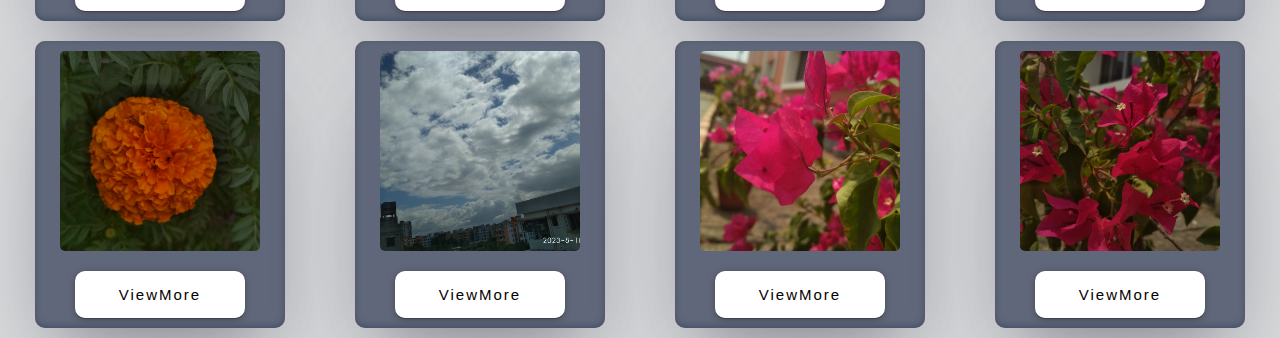
==== commit 27c8577e: "added java script" ====
--- a/All_Images.html
+++ b/All_Images.html
@@ -17,7 +17,7 @@
   <!-- <script type="module"></script> -->
   <!-- <script type="module" src="./details.js"></script> -->
 
-  <iframe width="560" height="315" src="https://www.youtube.com/embed/4E9dKkqtUwk?si=K6_sNd1AnQvu5gkj"
+  <!-- <iframe width="560" height="315" src="https://www.youtube.com/embed/4E9dKkqtUwk?si=K6_sNd1AnQvu5gkj"
     title="YouTube video player" frameborder="0"
     allow="accelerometer; autoplay; clipboard-write; encrypted-media; gyroscope; picture-in-picture; web-share"
     allowfullscreen></iframe>
@@ -32,7 +32,7 @@
   <iframe width="560" height="315" src="https://www.youtube.com/embed/4E9dKkqtUwk?si=K6_sNd1AnQvu5gkj"
     title="YouTube video player" frameborder="0"
     allow="accelerometer; autoplay; clipboard-write; encrypted-media; gyroscope; picture-in-picture; web-share"
-    allowfullscreen></iframe>
+    allowfullscreen></iframe> -->
 </body>
 
 </html>--- a/All_Images.css
+++ b/All_Images.css
@@ -11,6 +11,9 @@
     --footer: #FFF6E0;
 }
 
+iframe{
+    display: none;
+}
 /* for nav bar */
 .nav {
     background-color: var(--primary);
@@ -67,7 +70,8 @@
     justify-content: space-around;
     background-color: var(--third);
     cursor: pointer;
-
+    /* display: none; */ 
+    display: none;
 }
 #inner_gallery {
     background-color: var(--secoundry);
@@ -80,6 +84,8 @@
     margin: 10px;
     box-shadow: rgba(50, 50, 93, 0.25) 0px 50px 100px -20px, rgba(0, 0, 0, 0.3) 0px 30px 60px -30px, rgba(10, 37, 64, 0.35) 0px -2px 6px 0px inset;
     border-radius: 10px;
+   
+  
 }
 
 /* -----------------------------------FOR IMAGE TYPE------------------- */
@@ -151,6 +157,18 @@
     letter-spacing: 2px;
 }
 
+
+/* CSS FOR PRELOADER */
+#preloader{
+    background-color: black;
+    background-image: url(./images/loading-1.gif );
+    background-size: 10%;
+    background-position: center;
+    background-repeat: no-repeat;
+    height: 100vh;
+    width: 100vw;
+}
+
 /* MEDIA QUERY */
 
 @media only screen and (max-width: 500px) {
